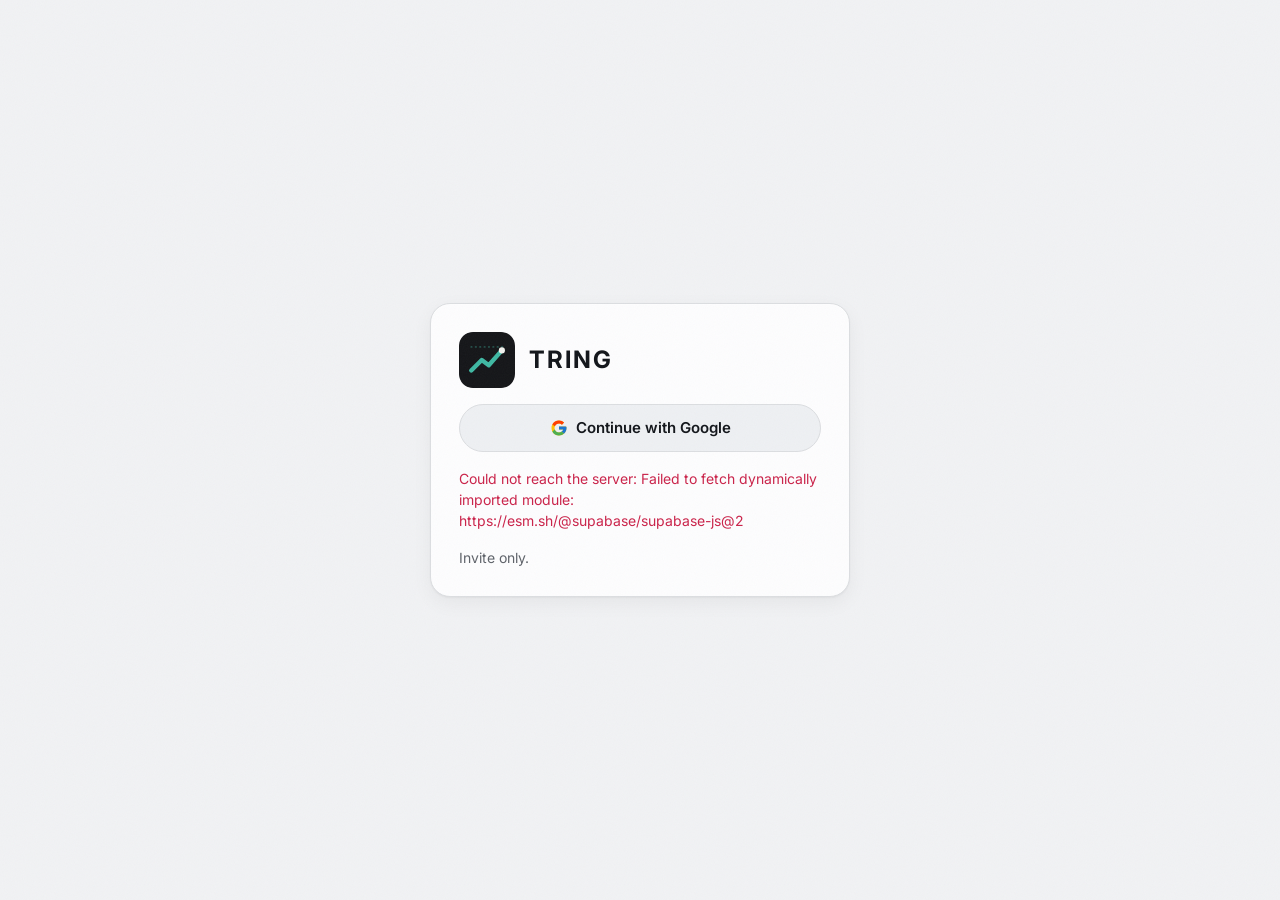
==== index.html @ 35742691 "Update 2026-10-08 21:01" ====
<!doctype html>
<html lang="en">
<head>
  <meta charset="utf-8">
  <meta name="viewport" content="width=device-width, initial-scale=1, viewport-fit=cover">
  <title>TRING</title>
  <meta name="description" content="TRING: track assets against their all-time highs, your portfolio and DCA plans, with AI analysis.">
  <meta name="theme-color" content="#f2f3f5" media="(prefers-color-scheme: light)">
  <meta name="theme-color" content="#0e0f11" media="(prefers-color-scheme: dark)">
  <meta name="apple-mobile-web-app-capable" content="yes">
  <meta name="apple-mobile-web-app-status-bar-style" content="default">
  <meta name="apple-mobile-web-app-title" content="TRING">
  <link rel="manifest" href="manifest.webmanifest">
  <link rel="icon" href="icon.svg" type="image/svg+xml">
  <link rel="apple-touch-icon" href="icon-180.png">
  <link rel="preconnect" href="https://fonts.googleapis.com">
  <link rel="preconnect" href="https://fonts.gstatic.com" crossorigin>
  <link href="https://fonts.googleapis.com/css2?family=Inter:wght@400;500;600;700&display=swap" rel="stylesheet">
  <link rel="stylesheet" href="css/app.css">
</head>
<body>
  <div class="app">
    <nav id="nav" class="nav" aria-label="Main"></nav>
    <div class="main">
      <header class="topbar">
        <h1 id="view-title">Markets</h1>
        <div class="topbar-actions">
          <span id="sync-status" class="sync-pill" hidden></span>
          <button id="refresh-btn" class="icon-btn" type="button" aria-label="Refresh prices"></button>
        </div>
      </header>
      <main id="view"></main>
    </div>
  </div>
  <div id="gate" class="gate" hidden></div>
  <div id="toasts" class="toasts"></div>
  <dialog id="sheet" class="sheet" aria-label="Panel"></dialog>
  <script type="module" src="js/app.js"></script>
</body>
</html>
---- css/app.css ----
/* TRING design tokens */
:root {
  --bg: oklch(0.962 0.003 260);
  --surface: oklch(0.995 0.001 260);
  --surface-2: oklch(0.955 0.004 260);
  --surface-3: oklch(0.925 0.005 260);
  --text: oklch(0.2 0.01 260);
  --muted: oklch(0.5 0.012 260);
  --border: oklch(0.9 0.005 260);
  --grid: oklch(0.2 0.01 260 / 0.06);
  --accent: oklch(0.52 0.11 175);
  --accent-ink: oklch(0.99 0 0);
  --accent-soft: oklch(0.94 0.03 175);
  --success: oklch(0.52 0.14 152);
  --danger: oklch(0.55 0.2 15);
  --warning: oklch(0.55 0.13 70);
  --highlight: inset 0 1px 0 oklch(1 0 0 / 0.7);
  --shadow: 0 1px 2px oklch(0.2 0 0 / 0.04), 0 6px 20px oklch(0.2 0 0 / 0.05);
  --grain: 0.035;
  --r-sm: 8px;
  --r-md: 12px;
  --r-lg: 16px;
  color-scheme: light;
}
@media (prefers-color-scheme: dark) {
  :root {
    --bg: oklch(0.135 0.004 260);
    --surface: oklch(0.185 0.006 260);
    --surface-2: oklch(0.225 0.007 260);
    --surface-3: oklch(0.265 0.008 260);
    --text: oklch(0.95 0.004 260);
    --muted: oklch(0.68 0.012 260);
    --border: oklch(0.27 0.008 260);
    --grid: oklch(1 0 0 / 0.055);
    --accent: oklch(0.76 0.12 175);
    --accent-ink: oklch(0.17 0.02 175);
    --accent-soft: oklch(0.3 0.05 175);
    --success: oklch(0.78 0.16 152);
    --danger: oklch(0.7 0.19 5);
    --warning: oklch(0.8 0.13 80);
    --highlight: inset 0 1px 0 oklch(1 0 0 / 0.045);
    --shadow: 0 1px 0 oklch(0 0 0 / 0.3), 0 10px 30px oklch(0 0 0 / 0.25);
    --grain: 0.06;
    color-scheme: dark;
  }
}

* { box-sizing: border-box; }
html { -webkit-text-size-adjust: 100%; -webkit-tap-highlight-color: transparent; }
body {
  margin: 0;
  background: var(--bg);
  color: var(--text);
  font: 16px/1.5 Inter, system-ui, -apple-system, 'Segoe UI', sans-serif;
  -webkit-font-smoothing: antialiased;
}
/* Film grain over the whole layout (after React Bits' Noise) */
body::after {
  content: ''; position: fixed; inset: 0; z-index: 100; pointer-events: none; opacity: var(--grain);
  background-image: url("data:image/svg+xml,%3Csvg xmlns='http://www.w3.org/2000/svg' width='160' height='160'%3E%3Cfilter id='n'%3E%3CfeTurbulence type='fractalNoise' baseFrequency='0.9' numOctaves='2' stitchTiles='stitch'/%3E%3C/filter%3E%3Crect width='100%25' height='100%25' filter='url(%23n)'/%3E%3C/svg%3E");
}
h1, h2, h3, h4 { margin: 0; line-height: 1.25; }
h1 { font-size: 24px; font-weight: 700; letter-spacing: -0.02em; }
h2 { font-size: 18px; font-weight: 600; margin-bottom: 12px; }
h3 { font-size: 16px; font-weight: 600; }
p { margin: 0; }
a { color: var(--accent); }
.num { font-variant-numeric: tabular-nums; }
.small { font-size: 14px; }
.muted { color: var(--muted); }
.strong { font-weight: 600; }
.up { color: var(--success); }
.down { color: var(--danger); }
.i { flex: none; }
[hidden] { display: none !important; }
.sr-only { position: absolute; width: 1px; height: 1px; overflow: hidden; clip: rect(0 0 0 0); white-space: nowrap; }
:focus-visible { outline: 2px solid var(--accent); outline-offset: 2px; }
.eyebrow { display: block; margin: 0; font-size: 11px; font-weight: 600; letter-spacing: 0.08em; text-transform: uppercase; color: var(--muted); }

/* ---------- Shell: content plus a floating bottom tab bar on every screen size */
.app { min-height: 100dvh; }
.nav {
  position: fixed; left: 50%; bottom: calc(10px + env(safe-area-inset-bottom)); z-index: 20;
  transform: translateX(-50%);
  width: min(480px, calc(100% - 24px));
  display: flex; justify-content: space-around; gap: 2px; padding: 6px;
  border-radius: 22px; border: 1px solid var(--border);
  background: color-mix(in oklch, var(--surface) 78%, transparent);
  backdrop-filter: blur(20px) saturate(1.4); -webkit-backdrop-filter: blur(20px) saturate(1.4);
  box-shadow: var(--highlight), 0 10px 30px oklch(0 0 0 / 0.22);
}
.nav a {
  flex: 1; display: flex; flex-direction: column; align-items: center; justify-content: center; gap: 2px;
  min-height: 52px; border-radius: 16px;
  color: var(--muted); text-decoration: none; font-size: 11px; font-weight: 500;
  transition: background-color 150ms ease-out, color 150ms ease-out;
}
.nav a:hover { color: var(--text); }
.nav a[aria-current='page'] { color: var(--text); background: var(--surface-3); }
.nav a[aria-current='page'] .i { color: var(--accent); }
.main { min-width: 0; padding: 0 16px calc(104px + env(safe-area-inset-bottom)); }
.topbar {
  display: flex; align-items: center; justify-content: space-between; gap: 12px;
  max-width: 1200px; margin: 0 auto; padding: calc(14px + env(safe-area-inset-top)) 0 14px;
}
.topbar-actions { display: flex; align-items: center; gap: 8px; }
#view { max-width: 1200px; margin: 0 auto; display: flex; flex-direction: column; gap: 12px; }
@media (min-width: 900px) {
  .main { padding: 0 32px calc(112px + env(safe-area-inset-bottom)); }
  .topbar { padding-top: 24px; }
}

/* ---------- Controls */
.btn {
  display: inline-flex; align-items: center; justify-content: center; gap: 8px;
  min-height: 44px; padding: 0 16px; border-radius: 999px;
  border: 1px solid var(--border); background: var(--surface-2); color: var(--text);
  font: inherit; font-size: 15px; font-weight: 600; text-decoration: none; white-space: nowrap; cursor: pointer;
  transition: background-color 150ms ease-out, transform 150ms ease-out;
}
.btn:hover { background: var(--surface-3); }
.btn:active { transform: scale(0.98); }
.btn:disabled { opacity: 0.5; cursor: default; transform: none; }
.btn.primary { background: var(--accent); border-color: var(--accent); color: var(--accent-ink); }
.btn.primary:hover { background: color-mix(in oklch, var(--accent) 88%, var(--text)); }
.btn.ghost { border-color: transparent; background: transparent; }
.btn.ghost:hover { background: var(--surface-2); }
.btn.small { min-height: 36px; padding: 0 14px; font-size: 14px; }
.btn.block { width: 100%; }
.btn-row { display: flex; flex-wrap: wrap; gap: 8px; align-items: center; }
.icon-btn {
  display: inline-grid; place-items: center; width: 44px; height: 44px; flex: none;
  border: 0; border-radius: 999px; background: transparent; color: var(--muted); cursor: pointer;
}
.icon-btn:hover { background: var(--surface-2); color: var(--text); }
.icon-btn.spinning .i { animation: spin 900ms linear infinite; }
@keyframes spin { to { transform: rotate(360deg); } }
.link-btn { border: 0; padding: 0; background: none; font: inherit; color: inherit; cursor: pointer; text-decoration: underline; text-decoration-color: var(--border); text-underline-offset: 3px; }

.form { display: flex; flex-direction: column; gap: 16px; }
.field { display: flex; flex-direction: column; gap: 6px; min-width: 0; }
.field.inline { flex-direction: row; align-items: center; gap: 8px; }
.field.grow { flex: 1; }
.field.inline select { min-width: 0; }
label, .label { font-size: 14px; font-weight: 500; color: var(--muted); }
input, select, textarea {
  width: 100%; min-height: 44px; padding: 10px 12px;
  border: 1px solid var(--border); border-radius: var(--r-md);
  background: var(--surface-2); color: var(--text); font: inherit; font-size: 16px;
}
textarea { resize: vertical; line-height: 1.4; }
input:focus, select:focus, textarea:focus { outline: none; border-color: var(--accent); box-shadow: 0 0 0 3px color-mix(in oklch, var(--accent) 25%, transparent); }
.hint { font-size: 13px; color: var(--muted); }
.form-error { color: var(--danger); font-size: 14px; min-height: 0; }
.form-error:empty { display: none; }
.row-2 { display: grid; grid-template-columns: 1fr 1fr; gap: 12px; }
@media (max-width: 420px) { .row-2 { grid-template-columns: 1fr; } }
.check { display: flex; align-items: center; gap: 10px; min-height: 44px; color: var(--text); font-size: 15px; cursor: pointer; }
.check input { width: 20px; height: 20px; min-height: 0; accent-color: var(--accent); }
.check:has(input:disabled) { color: var(--muted); cursor: default; }
.select-sm { width: auto; min-height: 36px; padding: 4px 30px 4px 12px; border-radius: 999px; font-size: 14px; font-weight: 500; }

.seg { display: inline-flex; gap: 4px; padding: 4px; border-radius: 999px; background: var(--surface-2); border: 1px solid var(--border); align-self: flex-start; max-width: 100%; }
.seg.wrap { flex-wrap: wrap; border-radius: 18px; }
.seg.full { display: flex; align-self: stretch; }
.seg.full label { flex: 1; min-width: 0; }
.seg.full span { justify-content: center; padding: 0 4px; overflow: hidden; text-overflow: ellipsis; }
@media (max-width: 420px) { .seg.full span { font-size: 13px; } }
.seg label { position: relative; display: block; }
.seg input { position: absolute; inset: 0; width: 100%; height: 100%; min-height: 0; margin: 0; opacity: 0; cursor: pointer; }
.seg span { display: flex; align-items: center; min-height: 36px; padding: 0 14px; border-radius: 999px; font-size: 14px; font-weight: 500; color: var(--muted); white-space: nowrap; }
.seg input:checked + span { background: var(--surface-3); color: var(--text); box-shadow: var(--highlight); }
.seg input:focus-visible + span { outline: 2px solid var(--accent); }
.seg small { font-weight: 400; }

/* ---------- Surfaces: page → panel → inset box, like Trading 212 */
.card, .panel {
  background: var(--surface); border: 1px solid var(--border); border-radius: 20px;
  padding: 20px; box-shadow: var(--highlight), var(--shadow); min-width: 0;
}
.box { display: flex; flex-direction: column; padding: 4px 16px; border: 1px solid var(--border); border-radius: var(--r-lg); background: var(--surface-2); box-shadow: var(--highlight); }
.stat { display: flex; justify-content: space-between; align-items: center; gap: 12px; min-height: 44px; border-bottom: 1px solid var(--border); font-size: 15px; font-weight: 500; text-align: right; }
.stat:last-child { border-bottom: 0; }
.stat .eyebrow { text-align: left; }
.toolbar { display: flex; align-items: center; justify-content: space-between; gap: 12px; flex-wrap: wrap; }
.toolbar.end { justify-content: flex-end; }
.grid { display: grid; gap: 12px; grid-template-columns: repeat(auto-fill, minmax(300px, 1fr)); }
@media (max-width: 360px) { .grid { grid-template-columns: 1fr; } }
.two-col { display: grid; gap: 12px; grid-template-columns: 1fr; }
@media (min-width: 900px) { .two-col { grid-template-columns: 3fr 2fr; } }
.footnote { font-size: 13px; color: var(--muted); max-width: 70ch; }
.banner { display: flex; gap: 12px; align-items: center; flex-wrap: wrap; padding: 16px; border-radius: 20px; background: var(--accent-soft); border: 1px solid color-mix(in oklch, var(--accent) 30%, transparent); }
.banner > div { flex: 1; min-width: 200px; }
.banner p { font-size: 14px; color: var(--muted); }
.empty { text-align: left; display: flex; flex-direction: column; gap: 8px; align-items: flex-start; padding: 32px 24px; }
.empty h2 { margin: 0; }
.empty .btn { margin-top: 8px; }
.skeleton { display: block; border-radius: 8px; background: linear-gradient(90deg, var(--surface-2), var(--surface-3), var(--surface-2)); background-size: 200% 100%; animation: shimmer 1.4s ease-in-out infinite; }
@keyframes shimmer { from { background-position: 100% 0; } to { background-position: -100% 0; } }
.dot { display: inline-block; width: 10px; height: 10px; border-radius: 50%; margin-right: 8px; flex: none; vertical-align: middle; }
.chip { display: inline-flex; align-items: center; gap: 4px; padding: 2px 8px; border-radius: 999px; font-size: 12px; font-weight: 600; background: var(--surface-2); color: var(--muted); }
.chip.buy { background: color-mix(in oklch, var(--success) 15%, transparent); color: var(--success); }
.chip.sell { background: color-mix(in oklch, var(--danger) 15%, transparent); color: var(--danger); }
.chip.split { background: color-mix(in oklch, var(--accent) 15%, transparent); color: var(--accent); }

/* Asset monogram tile */
.avatar {
  display: inline-grid; place-items: center; width: 40px; height: 40px; flex: none; border-radius: 12px;
  font-size: 13px; font-weight: 700; letter-spacing: 0.02em;
  color: var(--c); background: color-mix(in oklch, var(--c) 18%, var(--surface-2));
  box-shadow: inset 0 0 0 1px color-mix(in oklch, var(--c) 30%, transparent);
}
.avatar.cash { --c: var(--muted); }

/* ---------- Asset card (Markets) */
.asset { display: flex; flex-direction: column; gap: 14px; }
.asset-head { display: flex; justify-content: space-between; gap: 12px; align-items: flex-start; }
.asset-id { display: flex; align-items: center; gap: 12px; min-width: 0; padding: 0; border: 0; background: none; color: inherit; font: inherit; text-align: left; cursor: pointer; }
.asset-id h3 { overflow-wrap: anywhere; }
.asset-id:hover h3 { text-decoration: underline; text-underline-offset: 3px; text-decoration-color: var(--border); }
.price-block { text-align: right; flex: none; }
.price { font-size: 20px; font-weight: 600; }
.ath-row { display: flex; justify-content: space-between; align-items: flex-end; gap: 12px; padding: 14px 16px; border-radius: var(--r-lg); background: var(--surface-2); border: 1px solid var(--border); }
.ath-row > div { display: flex; flex-direction: column; gap: 2px; }
.ath-row .right { text-align: right; align-items: flex-end; }
.big { font-size: 28px; font-weight: 700; letter-spacing: -0.02em; line-height: 1.1; }
.meter { height: 6px; border-radius: 999px; background: var(--surface-3); overflow: hidden; }
.meter span { display: block; height: 100%; border-radius: inherit; transition: width 250ms ease-out; }
.card-actions { display: flex; align-items: center; gap: 4px; margin-top: auto; border-top: 1px solid var(--border); padding-top: 10px; }
.card-actions .icon-btn { margin-left: auto; }
.card-error { display: flex; flex-direction: column; gap: 10px; align-items: flex-start; padding: 12px; border-radius: var(--r-md); background: color-mix(in oklch, var(--danger) 8%, transparent); color: var(--text); font-size: 14px; }
.pick-list { display: flex; flex-direction: column; gap: 6px; }
.pick-list:empty { display: none; }
.pick { display: flex; justify-content: space-between; gap: 8px; align-items: center; min-height: 48px; padding: 8px 12px; border: 1px solid var(--border); border-radius: var(--r-md); background: var(--surface-2); color: var(--text); font: inherit; text-align: left; cursor: pointer; }
.pick:hover { border-color: var(--accent); }

/* ---------- KPIs, tables, lists */
.kpis { display: grid; gap: 16px; grid-template-columns: repeat(auto-fit, minmax(130px, 1fr)); }
.card .kpis { margin-bottom: 16px; }
.kpi { display: flex; flex-direction: column; gap: 2px; min-width: 0; }
.kpi strong { font-size: 22px; font-weight: 600; letter-spacing: -0.01em; }
.table-wrap { overflow-x: auto; margin: 0 -4px; }
table { width: 100%; border-collapse: collapse; font-size: 14px; }
th, td { padding: 10px 8px; text-align: left; border-bottom: 1px solid var(--border); white-space: nowrap; }
th { font-weight: 600; color: var(--muted); font-size: 11px; letter-spacing: 0.08em; text-transform: uppercase; }
tbody tr:last-child td { border-bottom: 0; }
.r { text-align: right; font-variant-numeric: tabular-nums; }
.tx-list, .schedule, .legend-list, .hold-list { list-style: none; margin: 0; padding: 0; }
.tx-list li { display: flex; align-items: center; gap: 12px; padding: 10px 0; border-bottom: 1px solid var(--border); }
.tx-list li:last-child { border-bottom: 0; }
.tx-main { flex: 1; display: flex; flex-direction: column; min-width: 0; }
.tx-main span { overflow: hidden; text-overflow: ellipsis; white-space: nowrap; }
.schedule { max-height: 420px; overflow-y: auto; }
.schedule li { display: grid; grid-template-columns: 40px 1fr auto auto; align-items: center; gap: 12px; min-height: 52px; border-bottom: 1px solid var(--border); }
.schedule li:last-child { border-bottom: 0; }
.schedule li.done > span:not(.chip) { color: var(--muted); }
.schedule .btn, .schedule .chip, .schedule li > span:last-child { justify-self: end; }

/* ---------- Line chart (Revolut style) */
.lc {
  position: relative; height: var(--lc-h, 220px); margin: 0 -20px;
  touch-action: pan-y; cursor: crosshair;
  user-select: none; -webkit-user-select: none; -webkit-touch-callout: none;
}
.lc svg { display: block; width: 100%; height: 100%; overflow: visible; }
.lc-grid line { stroke: var(--grid); stroke-width: 1; vector-effect: non-scaling-stroke; }
.lc-end, .lc-dot { position: absolute; width: 10px; height: 10px; margin: -5px 0 0 -5px; border-radius: 50%; background: var(--lc-c); pointer-events: none; }
.lc-end { box-shadow: 0 0 0 4px color-mix(in oklch, var(--lc-c) 25%, transparent); animation: pulse 2.4s ease-out infinite; }
.lc-dot { width: 12px; height: 12px; margin: -6px 0 0 -6px; border: 2px solid var(--surface); box-shadow: 0 0 0 1px var(--lc-c); }
.lc-cursor { position: absolute; top: 0; bottom: 0; width: 1px; background: var(--muted); opacity: 0.5; pointer-events: none; }
@keyframes pulse { 0% { box-shadow: 0 0 0 0 color-mix(in oklch, var(--lc-c) 45%, transparent); } 70%, 100% { box-shadow: 0 0 0 10px transparent; } }
.lc-legend { display: flex; gap: 16px; margin-top: 8px; }
.sw { display: inline-block; width: 14px; height: 2px; border-radius: 2px; vertical-align: middle; margin-right: 6px; }
.sw.dashed { background: repeating-linear-gradient(90deg, var(--muted) 0 3px, transparent 3px 6px); }
.chart-empty { display: grid; place-items: center; min-height: 160px; }
.ranges { display: flex; justify-content: space-between; gap: 2px; margin-top: 12px; }
.ranges label { position: relative; flex: 1; display: block; }
.ranges input { position: absolute; inset: 0; width: 100%; height: 100%; min-height: 0; margin: 0; opacity: 0; cursor: pointer; }
.ranges span { display: grid; place-items: center; min-height: 36px; border-radius: 999px; font-size: 13px; font-weight: 600; color: var(--muted); }
.ranges input:checked + span { background: var(--surface-3); color: var(--text); box-shadow: var(--highlight); }
.ranges input:focus-visible + span { outline: 2px solid var(--accent); }

.alloc { display: flex; flex-wrap: wrap; gap: 20px; align-items: center; }
.donut { flex: none; }
.donut-center { font: 600 14px Inter, system-ui, sans-serif; fill: var(--text); font-variant-numeric: tabular-nums; }
.legend-list { flex: 1; min-width: 160px; display: flex; flex-direction: column; gap: 8px; font-size: 14px; }
.legend-list li { display: flex; align-items: center; gap: 8px; }
.legend-list li span:first-of-type { flex: 1; }
.legend-list i { width: 10px; height: 10px; border-radius: 50%; flex: none; }
.legend-list.cols { display: grid; grid-template-columns: repeat(auto-fill, minmax(180px, 1fr)); gap: 8px 16px; }

/* ---------- Portfolio */
.port { display: grid; gap: 12px; grid-template-columns: minmax(0, 1fr); grid-template-areas: 'perf' 'returns' 'hold' 'breakdown' 'alloc' 'tx'; }
.perf { grid-area: perf; overflow: hidden; background: radial-gradient(120% 60% at 50% 100%, color-mix(in oklch, var(--surface-2) 70%, transparent), transparent 70%), var(--surface); }
.returns { grid-area: returns; }
.breakdown { grid-area: breakdown; padding: 12px; }
.holdings-panel { grid-area: hold; padding: 12px; }
.alloc-panel { grid-area: alloc; }
.tx-panel { grid-area: tx; }
@media (min-width: 1000px) {
  .port { grid-template-columns: 400px minmax(0, 1fr); grid-template-areas: 'hold perf' 'hold returns' 'hold breakdown' 'hold alloc' 'tx tx'; align-items: start; }
  .holdings-panel { position: sticky; top: 16px; max-height: calc(100dvh - 140px); display: flex; flex-direction: column; }
  .holdings-panel .hold-list { overflow-y: auto; margin: 0 -12px; padding: 0 12px; }
}
.perf { position: relative; }
.perf-head { margin-bottom: 12px; }
.perf-title { display: flex; flex-direction: column; gap: 2px; min-width: 0; user-select: none; -webkit-user-select: none; }
.perf-actions { position: absolute; top: 12px; right: 12px; display: flex; align-items: center; gap: 2px; }
.hero { font-size: 40px; font-weight: 700; letter-spacing: -0.035em; line-height: 1.1; white-space: nowrap; }
.hero small { font-size: 0.6em; letter-spacing: -0.01em; color: var(--muted); }
.perf-sub { min-height: 21px; font-weight: 500; }
@media (max-width: 420px) { .hero { font-size: 34px; } }

.returns .eyebrow:first-child { margin-bottom: 12px; }
.pnl-grid { display: grid; gap: 1px; grid-template-columns: repeat(2, minmax(0, 1fr)); border-radius: var(--r-lg); overflow: hidden; background: var(--border); border: 1px solid var(--border); }
.returns { container-type: inline-size; }
@container (min-width: 420px) { .pnl-grid { grid-template-columns: repeat(3, minmax(0, 1fr)); } }
@container (min-width: 720px) { .pnl-grid { grid-template-columns: repeat(6, minmax(0, 1fr)); } }
.pnl { display: flex; flex-direction: column; gap: 4px; padding: 12px; background: var(--surface-2); min-width: 0; }
.pnl strong { font-size: 15px; font-weight: 600; overflow: hidden; text-overflow: ellipsis; white-space: nowrap; }
.pnl .small { font-size: 13px; }

.hold-head { display: flex; justify-content: space-between; align-items: center; gap: 12px; padding: 6px 6px 10px; }
.hold-total { display: block; font-size: 17px; font-weight: 600; }
.search { position: relative; margin-bottom: 6px; }
.search .i { position: absolute; left: 14px; top: 50%; transform: translateY(-50%); color: var(--muted); pointer-events: none; }
.search input { padding-left: 42px; border-radius: 999px; }
.hold { display: flex; align-items: center; gap: 12px; width: 100%; min-height: 64px; padding: 10px; border: 0; border-radius: var(--r-md); background: none; color: inherit; font: inherit; text-align: left; cursor: pointer; transition: background-color 120ms ease-out; }
.hold:hover { background: var(--surface-2); }
.hold-main { flex: 1; display: flex; flex-direction: column; min-width: 0; }
.hold-name { font-weight: 600; font-size: 15px; overflow: hidden; text-overflow: ellipsis; white-space: nowrap; }
.hold-sub { font-size: 12px; font-weight: 500; color: var(--muted); text-transform: uppercase; letter-spacing: 0.02em; overflow: hidden; text-overflow: ellipsis; white-space: nowrap; }
.hold-right { display: flex; flex-direction: column; align-items: flex-end; flex: none; }
.hold-val { font-weight: 600; font-size: 15px; }
.hold-right .small { font-size: 12px; font-weight: 500; }
.hold-empty { padding: 16px 10px; }

.th-sort { border: 0; background: none; padding: 0; font: inherit; color: inherit; cursor: pointer; min-height: 32px; white-space: nowrap; }
.tx-head { display: flex; justify-content: space-between; align-items: center; gap: 12px; }
.tx-head h2 { margin: 0; }
.tx-filters { display: grid; grid-template-columns: repeat(auto-fit, minmax(160px, 1fr)); gap: 12px; margin: 16px 0 8px; }
.pager { display: flex; justify-content: space-between; align-items: center; gap: 12px; margin-top: 12px; }

/* Asset detail sheet */
.detail { display: flex; flex-direction: column; gap: 14px; }
.detail-id { display: flex; align-items: center; gap: 10px; }
.detail .lc { margin: 0 -20px; }
.detail .ranges { margin-top: 0; }
.detail h3.eyebrow { margin-top: 6px; }
.detail-actions { display: flex; gap: 8px; align-items: center; position: sticky; bottom: 0; padding-top: 4px; background: var(--surface); }

/* ---------- Plan */
.plan-layout { display: grid; gap: 12px; grid-template-columns: 1fr; }
@media (min-width: 1100px) { .plan-layout { grid-template-columns: 1fr 1fr; } }
.alloc-rows { flex: 1; min-width: 240px; display: flex; flex-direction: column; gap: 8px; }
.alloc-row { display: flex; align-items: center; gap: 8px; }
.alloc-row select { flex: 1; min-width: 0; }
.pct-input { position: relative; width: 96px; flex: none; }
.pct-input input { padding-right: 28px; text-align: right; }
.pct-input span { position: absolute; right: 10px; top: 50%; transform: translateY(-50%); color: var(--muted); pointer-events: none; }
#alloc-sum { display: flex; align-items: center; gap: 6px; }
#alloc-sum.ok { color: var(--success); }
#alloc-sum.warn { color: var(--warning); }

/* ---------- AI */
.ai-controls { display: flex; flex-direction: column; gap: 12px; }
.quick { display: flex; flex-wrap: wrap; gap: 8px; align-items: center; }
.quick .field.inline { min-width: 220px; }
.chat { display: flex; flex-direction: column; gap: 16px; min-height: 200px; }
.chat-empty { display: flex; flex-direction: column; gap: 6px; max-width: 60ch; }
.chat-empty h2 { margin: 0; }
.msg.user { display: flex; justify-content: flex-end; }
.msg.user .bubble { max-width: 85%; padding: 10px 14px; border-radius: 18px 18px 4px 18px; background: var(--surface-3); white-space: pre-wrap; overflow-wrap: anywhere; }
.msg.ai { max-width: 100%; }
.msg.error { display: flex; gap: 8px; align-items: flex-start; padding: 10px 12px; border-radius: var(--r-md); color: var(--danger); background: color-mix(in oklch, var(--danger) 8%, transparent); font-size: 14px; }
.msg-meta { margin-bottom: 4px; }
.prose { overflow-wrap: anywhere; line-height: 1.6; }
.prose > * + * { margin-top: 10px; }
.prose h3, .prose h4 { font-size: 16px; margin-top: 18px; }
.prose ul, .prose ol { padding-left: 22px; margin-bottom: 0; }
.prose li + li { margin-top: 4px; }
.prose code { font-size: 14px; background: var(--surface-2); padding: 1px 5px; border-radius: 4px; }
.prose table { font-size: 14px; }
.sources { margin-top: 10px; font-size: 14px; color: var(--muted); }
.sources summary { cursor: pointer; min-height: 32px; }
.sources ol { padding-left: 20px; margin: 4px 0 0; }
.chat-foot { display: flex; justify-content: flex-end; }
.composer { position: sticky; bottom: calc(92px + env(safe-area-inset-bottom)); display: flex; gap: 8px; align-items: flex-end; padding: 6px; border-radius: 24px; background: var(--surface); border: 1px solid var(--border); box-shadow: var(--highlight), var(--shadow); }
.composer textarea { border: 0; min-height: 44px; max-height: 200px; box-shadow: none; background: transparent; }
.composer .btn { width: 44px; padding: 0; flex: none; }

/* ---------- Toasts and sheet */
.toasts { position: fixed; left: 50%; bottom: calc(96px + env(safe-area-inset-bottom)); transform: translateX(-50%); z-index: 50; display: flex; flex-direction: column; gap: 8px; width: min(440px, calc(100% - 32px)); pointer-events: none; }
.toast { pointer-events: auto; display: flex; align-items: center; justify-content: space-between; gap: 12px; padding: 12px 14px; border-radius: var(--r-md); background: var(--text); color: var(--bg); font-size: 14px; box-shadow: 0 8px 24px oklch(0 0 0 / 0.2); animation: toast-in 200ms ease-out; }
.toast.error { background: var(--danger); color: oklch(0.99 0 0); }
.toast.out { opacity: 0; transform: translateY(8px); transition: opacity 200ms ease-out, transform 200ms ease-out; }
.toast-btn { border: 0; background: transparent; color: inherit; font: inherit; font-weight: 600; text-decoration: underline; cursor: pointer; min-height: 32px; }
@keyframes toast-in { from { opacity: 0; transform: translateY(8px); } }

dialog.sheet {
  width: 100%; max-width: 560px; max-height: 92dvh; margin: auto auto 0; padding: 0;
  border: 1px solid var(--border); border-radius: 24px 24px 0 0;
  background: var(--surface); color: var(--text); box-shadow: var(--highlight), 0 -8px 40px oklch(0 0 0 / 0.3);
}
dialog.sheet[open] { animation: sheet-in 220ms ease-out; }
dialog.sheet::backdrop { background: oklch(0.05 0 0 / 0.55); }
@media (min-width: 700px) { dialog.sheet { margin: auto; border-radius: 24px; } }
@keyframes sheet-in { from { transform: translateY(24px); opacity: 0; } }
.sheet-inner { display: flex; flex-direction: column; max-height: 92dvh; }
.sheet-head { display: flex; justify-content: space-between; align-items: center; padding: 12px 12px 8px 20px; }
.sheet-head h2 { margin: 0; }
.sheet-body { overflow-y: auto; overflow-x: hidden; padding: 4px 20px calc(20px + env(safe-area-inset-bottom)); }

.sync-pill { display: inline-flex; align-items: center; gap: 6px; padding: 4px 10px; border-radius: 999px; font-size: 13px; color: var(--muted); background: var(--surface-2); border: 1px solid var(--border); }
.sync-pill.ok { color: var(--success); }
.sync-pill.error { color: var(--danger); }
.sync-pill[hidden] { display: none; }

@media (prefers-reduced-motion: reduce) {
  *, *::before, *::after { animation-duration: 1ms !important; animation-iteration-count: 1 !important; transition-duration: 1ms !important; }
}

/* ---------- Active AI, provider blocks */
.active-ai { display: flex; align-items: center; flex-wrap: wrap; gap: 6px; color: var(--muted); }
.active-ai strong { color: var(--text); }
.live-dot { width: 8px; height: 8px; border-radius: 50%; background: var(--success); flex: none; }
.prov { display: flex; flex-direction: column; gap: 12px; padding-top: 16px; border-top: 1px solid var(--border); }
.prov-head { display: flex; align-items: center; justify-content: space-between; gap: 12px; min-height: 36px; }

/* ---------- Sign-in gate */
.gate { min-height: 100dvh; display: grid; place-items: center; padding: 24px 16px; }
.gate-card { width: min(420px, 100%); display: flex; flex-direction: column; gap: 16px; padding: 28px; }
.gate-brand { display: flex; align-items: center; gap: 14px; }
.gate-brand img { border-radius: 14px; }
.gate-brand h1 { letter-spacing: 0.08em; }
.btn.google { min-height: 48px; font-weight: 600; }

/* ---------- Import */
.imp-summary { display: flex; flex-direction: column; gap: 16px; }
.imp-summary:empty { display: none; }
.imp-card { display: flex; flex-direction: column; gap: 8px; padding: 16px; box-shadow: none; background: var(--surface-2); }
p.warn { color: var(--warning); }
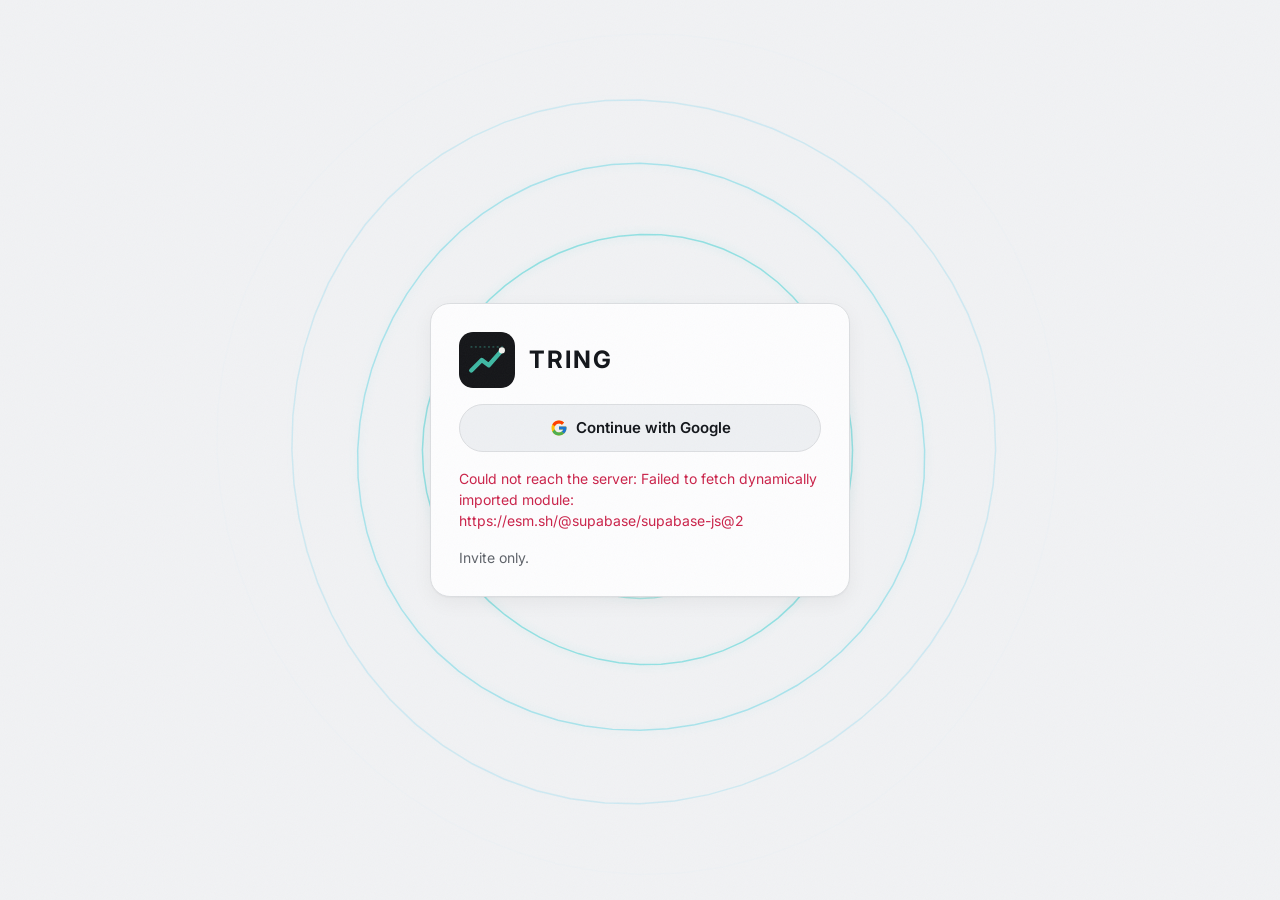
==== commit b5cdde6b: "Update 2026-10-08 21:29" ====
--- a/index.html
+++ b/index.html
@@ -27,8 +27,10 @@
         <div class="topbar-actions">
           <span id="sync-status" class="sync-pill" hidden></span>
           <button id="refresh-btn" class="icon-btn" type="button" aria-label="Refresh prices"></button>
+          <button id="menu-btn" class="menu-btn" type="button" aria-label="Quick actions" aria-expanded="false" aria-controls="cardnav"><span></span><span></span></button>
         </div>
       </header>
+      <nav id="cardnav" class="cardnav" aria-label="Quick actions" hidden></nav>
       <main id="view"></main>
     </div>
   </div>
--- a/css/app.css
+++ b/css/app.css
@@ -1,5 +1,8 @@
 /* TRING design tokens */
 :root {
+  --fx-light: oklch(0.2 0.01 260);
+  --fx-fill: 0.05;
+  --fx-edge: 0.35;
   --bg: oklch(0.962 0.003 260);
   --surface: oklch(0.995 0.001 260);
   --surface-2: oklch(0.955 0.004 260);
@@ -41,6 +44,9 @@
     --highlight: inset 0 1px 0 oklch(1 0 0 / 0.045);
     --shadow: 0 1px 0 oklch(0 0 0 / 0.3), 0 10px 30px oklch(0 0 0 / 0.25);
     --grain: 0.06;
+    --fx-light: oklch(1 0 0);
+    --fx-fill: 0.07;
+    --fx-edge: 0.55;
     color-scheme: dark;
   }
 }
@@ -95,7 +101,6 @@
   color: var(--muted); text-decoration: none; font-size: 11px; font-weight: 500;
   transition: background-color 150ms ease-out, color 150ms ease-out;
 }
-.nav a:hover { color: var(--text); }
 .nav a[aria-current='page'] { color: var(--text); background: var(--surface-3); }
 .nav a[aria-current='page'] .i { color: var(--accent); }
 .main { min-width: 0; padding: 0 16px calc(104px + env(safe-area-inset-bottom)); }
@@ -118,13 +123,10 @@
   font: inherit; font-size: 15px; font-weight: 600; text-decoration: none; white-space: nowrap; cursor: pointer;
   transition: background-color 150ms ease-out, transform 150ms ease-out;
 }
-.btn:hover { background: var(--surface-3); }
 .btn:active { transform: scale(0.98); }
 .btn:disabled { opacity: 0.5; cursor: default; transform: none; }
 .btn.primary { background: var(--accent); border-color: var(--accent); color: var(--accent-ink); }
-.btn.primary:hover { background: color-mix(in oklch, var(--accent) 88%, var(--text)); }
 .btn.ghost { border-color: transparent; background: transparent; }
-.btn.ghost:hover { background: var(--surface-2); }
 .btn.small { min-height: 36px; padding: 0 14px; font-size: 14px; }
 .btn.block { width: 100%; }
 .btn-row { display: flex; flex-wrap: wrap; gap: 8px; align-items: center; }
@@ -132,7 +134,6 @@
   display: inline-grid; place-items: center; width: 44px; height: 44px; flex: none;
   border: 0; border-radius: 999px; background: transparent; color: var(--muted); cursor: pointer;
 }
-.icon-btn:hover { background: var(--surface-2); color: var(--text); }
 .icon-btn.spinning .i { animation: spin 900ms linear infinite; }
 @keyframes spin { to { transform: rotate(360deg); } }
 .link-btn { border: 0; padding: 0; background: none; font: inherit; color: inherit; cursor: pointer; text-decoration: underline; text-decoration-color: var(--border); text-underline-offset: 3px; }
@@ -217,7 +218,6 @@
 .asset-head { display: flex; justify-content: space-between; gap: 12px; align-items: flex-start; }
 .asset-id { display: flex; align-items: center; gap: 12px; min-width: 0; padding: 0; border: 0; background: none; color: inherit; font: inherit; text-align: left; cursor: pointer; }
 .asset-id h3 { overflow-wrap: anywhere; }
-.asset-id:hover h3 { text-decoration: underline; text-underline-offset: 3px; text-decoration-color: var(--border); }
 .price-block { text-align: right; flex: none; }
 .price { font-size: 20px; font-weight: 600; }
 .ath-row { display: flex; justify-content: space-between; align-items: flex-end; gap: 12px; padding: 14px 16px; border-radius: var(--r-lg); background: var(--surface-2); border: 1px solid var(--border); }
@@ -232,7 +232,6 @@
 .pick-list { display: flex; flex-direction: column; gap: 6px; }
 .pick-list:empty { display: none; }
 .pick { display: flex; justify-content: space-between; gap: 8px; align-items: center; min-height: 48px; padding: 8px 12px; border: 1px solid var(--border); border-radius: var(--r-md); background: var(--surface-2); color: var(--text); font: inherit; text-align: left; cursor: pointer; }
-.pick:hover { border-color: var(--accent); }
 
 /* ---------- KPIs, tables, lists */
 .kpis { display: grid; gap: 16px; grid-template-columns: repeat(auto-fit, minmax(130px, 1fr)); }
@@ -326,7 +325,6 @@
 .search .i { position: absolute; left: 14px; top: 50%; transform: translateY(-50%); color: var(--muted); pointer-events: none; }
 .search input { padding-left: 42px; border-radius: 999px; }
 .hold { display: flex; align-items: center; gap: 12px; width: 100%; min-height: 64px; padding: 10px; border: 0; border-radius: var(--r-md); background: none; color: inherit; font: inherit; text-align: left; cursor: pointer; transition: background-color 120ms ease-out; }
-.hold:hover { background: var(--surface-2); }
 .hold-main { flex: 1; display: flex; flex-direction: column; min-width: 0; }
 .hold-name { font-weight: 600; font-size: 15px; overflow: hidden; text-overflow: ellipsis; white-space: nowrap; }
 .hold-sub { font-size: 12px; font-weight: 500; color: var(--muted); text-transform: uppercase; letter-spacing: 0.02em; overflow: hidden; text-overflow: ellipsis; white-space: nowrap; }
@@ -440,3 +438,112 @@
 .imp-summary:empty { display: none; }
 .imp-card { display: flex; flex-direction: column; gap: 8px; padding: 16px; box-shadow: none; background: var(--surface-2); }
 p.warn { color: var(--warning); }
+
+/* ---------- Hover only where a mouse exists; touch gets press feedback instead */
+@media (hover: hover) and (pointer: fine) {
+  .nav a:hover { color: var(--text); }
+  .btn:hover { background: var(--surface-3); }
+  .btn.primary:hover { background: color-mix(in oklch, var(--accent) 88%, var(--text)); }
+  .btn.ghost:hover { background: var(--surface-2); }
+  .icon-btn:hover { background: var(--surface-2); color: var(--text); }
+  .asset-id:hover h3 { text-decoration: underline; text-underline-offset: 3px; text-decoration-color: var(--border); }
+  .pick:hover { border-color: var(--accent); }
+  .hold:hover { background: var(--surface-2); }
+  .cn-link:hover { opacity: 1; transform: translateX(2px); }
+}
+.hold:active, .icon-btn:active, .pick:active { background: var(--surface-2); }
+
+/* ---------- Light effects (js/fx.js). --fx-x/--fx-y: light position in the element, --fx-o: strength */
+.card:not(.no-fx), .panel:not(.no-fx) { position: relative; isolation: isolate; }
+/* Spotlight Card: soft fill plus a brighter rim */
+.card:not(.no-fx)::before, .panel:not(.no-fx)::before,
+.card:not(.no-fx)::after, .panel:not(.no-fx)::after {
+  content: ''; position: absolute; inset: 0; border-radius: inherit; pointer-events: none; z-index: -1;
+  opacity: var(--fx-o, 0);
+}
+.card:not(.no-fx)::before, .panel:not(.no-fx)::before {
+  background: radial-gradient(260px circle at var(--fx-x, 50%) var(--fx-y, 50%), color-mix(in oklch, var(--fx-light) calc(var(--fx-fill) * 100%), transparent), transparent 70%);
+}
+.card:not(.no-fx)::after, .panel:not(.no-fx)::after {
+  padding: 1px; z-index: 1;
+  background: radial-gradient(180px circle at var(--fx-x, 50%) var(--fx-y, 50%), color-mix(in oklch, var(--fx-light) calc(var(--fx-edge) * 100%), transparent), transparent 70%);
+  -webkit-mask: linear-gradient(#000 0 0) content-box, linear-gradient(#000 0 0); -webkit-mask-composite: xor; mask-composite: exclude;
+}
+/* Specular Button: a thin highlight that slides along the edge */
+.btn.primary { position: relative; isolation: isolate; }
+.btn.primary::after {
+  content: ''; position: absolute; inset: -1px; padding: 1px; border-radius: inherit; pointer-events: none;
+  opacity: var(--fx-o, 0);
+  background: radial-gradient(48px circle at var(--fx-x, 50%) var(--fx-y, 50%), oklch(1 0 0 / 0.95), oklch(1 0 0 / 0.25) 40%, transparent 70%);
+  -webkit-mask: linear-gradient(#000 0 0) content-box, linear-gradient(#000 0 0); -webkit-mask-composite: xor; mask-composite: exclude;
+}
+/* Magic Bento: accent border glow per tile, ripple and sparks on tap */
+.pnl { position: relative; overflow: hidden; isolation: isolate; }
+.pnl::after {
+  content: ''; position: absolute; inset: 0; pointer-events: none; z-index: -1; opacity: var(--fx-o, 0);
+  background: radial-gradient(140px circle at var(--fx-x, 50%) var(--fx-y, 50%), color-mix(in oklch, var(--accent) 16%, transparent), transparent 70%);
+  box-shadow: inset 0 0 0 1px color-mix(in oklch, var(--accent) calc(var(--fx-o, 0) * 45%), transparent);
+}
+.fx-ripple { position: absolute; z-index: -1; border-radius: 50%; transform: translate(-50%, -50%) scale(0); background: radial-gradient(circle, color-mix(in oklch, var(--accent) 22%, transparent), transparent 70%); pointer-events: none; animation: fx-ripple 650ms ease-out forwards; }
+@keyframes fx-ripple { to { transform: translate(-50%, -50%) scale(1); opacity: 0; } }
+.fx-spark { position: absolute; width: 4px; height: 4px; margin: -2px; border-radius: 50%; background: var(--accent); box-shadow: 0 0 6px var(--accent); pointer-events: none; animation: fx-spark 600ms ease-out forwards; }
+@keyframes fx-spark { to { transform: translate(var(--dx), var(--dy)) scale(0.2); opacity: 0; } }
+
+/* Glass Surface: frosted tab bar with a specular sheen; its rim catches the shared light */
+.nav {
+  background: linear-gradient(180deg, color-mix(in oklch, var(--surface) 62%, transparent), color-mix(in oklch, var(--surface) 42%, transparent));
+  backdrop-filter: blur(24px) saturate(1.8) brightness(1.04); -webkit-backdrop-filter: blur(24px) saturate(1.8) brightness(1.04);
+  border-color: color-mix(in oklch, var(--fx-light) 10%, transparent);
+  box-shadow: inset 0 1px 0 oklch(1 0 0 / 0.14), inset 0 -1px 0 oklch(0 0 0 / 0.18), 0 12px 32px oklch(0 0 0 / 0.3);
+}
+.nav::before {
+  content: ''; position: absolute; inset: 0; border-radius: inherit; pointer-events: none;
+  background: linear-gradient(180deg, oklch(1 0 0 / 0.09), transparent 55%);
+}
+.nav::after {
+  content: ''; position: absolute; inset: -1px; padding: 1px; border-radius: inherit; pointer-events: none;
+  opacity: var(--fx-o, 0);
+  background: radial-gradient(90px circle at var(--fx-x, 50%) var(--fx-y, 50%), oklch(1 0 0 / 0.8), transparent 70%);
+  -webkit-mask: linear-gradient(#000 0 0) content-box, linear-gradient(#000 0 0); -webkit-mask-composite: xor; mask-composite: exclude;
+}
+.nav a { position: relative; z-index: 1; }
+
+/* Magic Rings */
+.rings { display: block; width: 100%; height: 180px; margin-bottom: 4px; }
+.chat-empty { align-items: center; text-align: center; max-width: none; }
+.chat-empty p { max-width: 40ch; }
+.msg.thinking { display: flex; flex-direction: column; gap: 8px; }
+.rings.small { width: 44px; height: 44px; margin: 0; }
+.gate { position: relative; }
+.gate-rings { position: fixed; inset: 0; width: 100%; height: 100%; margin: 0; pointer-events: none; }
+.gate-card { position: relative; }
+
+/* ---------- Card Nav (quick actions) */
+.menu-btn { position: relative; width: 44px; height: 44px; flex: none; border: 0; border-radius: 999px; background: transparent; cursor: pointer; }
+.menu-btn span { position: absolute; left: 13px; right: 13px; height: 2px; border-radius: 2px; background: var(--text); transition: transform 220ms ease-out, top 220ms ease-out; }
+.menu-btn span:first-child { top: 18px; }
+.menu-btn span:last-child { top: 24px; }
+.menu-btn.open span:first-child { top: 21px; transform: rotate(45deg); }
+.menu-btn.open span:last-child { top: 21px; transform: rotate(-45deg); }
+.cardnav { max-width: 1200px; margin: 0 auto; display: grid; grid-template-rows: 0fr; transition: grid-template-rows 260ms ease-out; }
+.cardnav.open { grid-template-rows: 1fr; }
+.cardnav-inner { min-height: 0; overflow: hidden; display: grid; gap: 8px; grid-template-columns: 1fr; }
+.cardnav.open .cardnav-inner { padding-bottom: 12px; }
+@media (min-width: 700px) { .cardnav-inner { grid-template-columns: repeat(3, 1fr); } }
+.cn-card {
+  display: flex; flex-direction: column; gap: 2px; padding: 16px; border-radius: 18px; border: 1px solid var(--border);
+  box-shadow: var(--highlight); opacity: 0; transform: translateY(16px);
+  transition: opacity 240ms ease-out, transform 240ms ease-out; transition-delay: calc(var(--i) * 50ms);
+}
+.cardnav.open .cn-card { opacity: 1; transform: none; }
+.cn-a { background: var(--surface); }
+.cn-b { background: var(--surface-2); }
+.cn-c { background: color-mix(in oklch, var(--accent) 12%, var(--surface)); }
+.cn-label { font-size: 20px; font-weight: 600; letter-spacing: -0.02em; margin: 0 0 8px; }
+.cn-link { display: flex; align-items: center; gap: 8px; min-height: 40px; padding: 0; border: 0; background: none; color: var(--text); font: inherit; font-size: 15px; text-align: left; cursor: pointer; opacity: 0.85; transition: opacity 150ms ease-out, transform 150ms ease-out; }
+.cn-link .i { color: var(--muted); }
+.cn-link:active { opacity: 1; }
+@media (max-width: 699px) {
+  .cn-card { flex-direction: row; flex-wrap: wrap; align-items: center; column-gap: 16px; padding: 12px 16px; }
+  .cn-label { width: 100%; font-size: 17px; margin-bottom: 0; }
+}
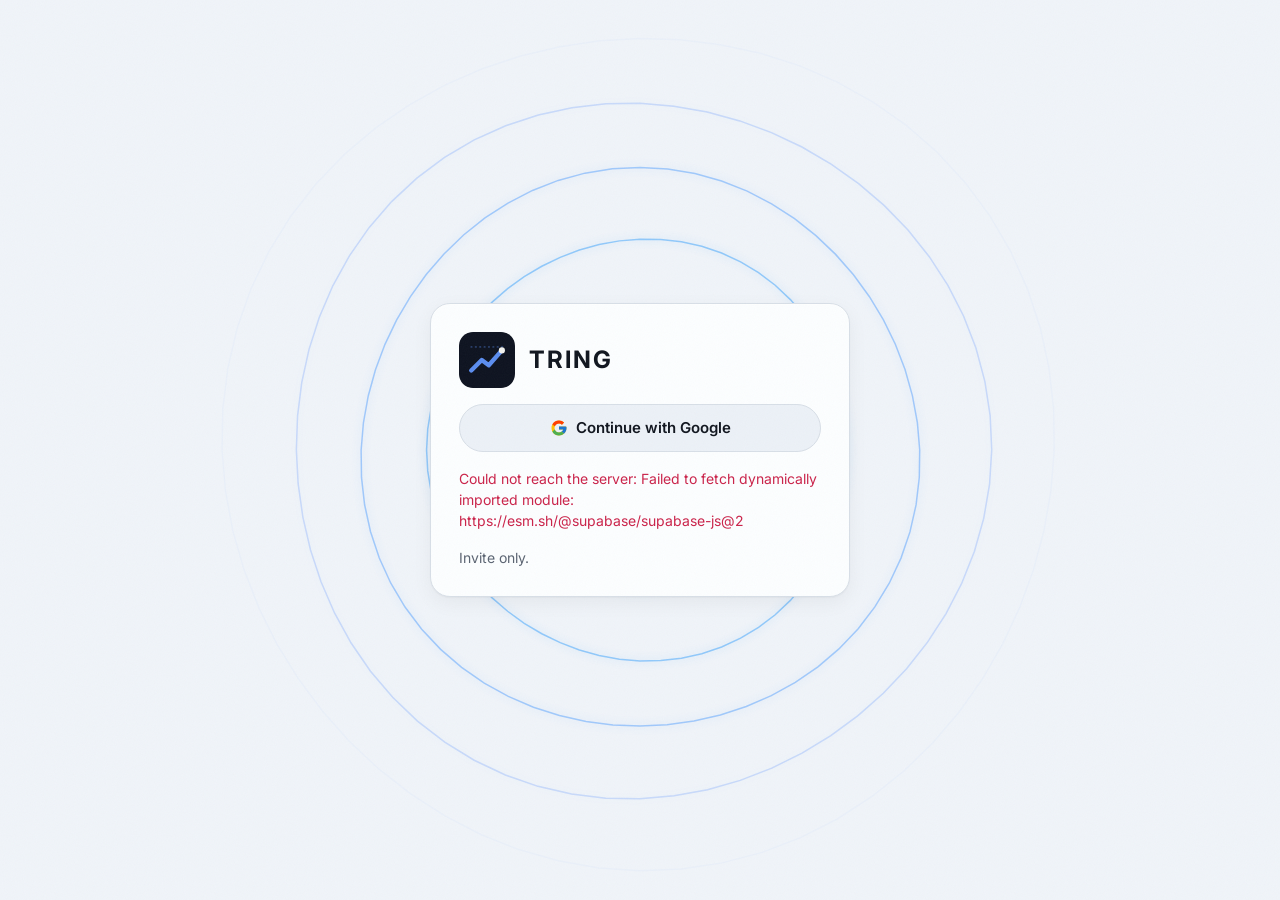
==== commit b9436c97: "Update 2026-10-08 21:45" ====
--- a/index.html
+++ b/index.html
@@ -5,8 +5,8 @@
   <meta name="viewport" content="width=device-width, initial-scale=1, viewport-fit=cover">
   <title>TRING</title>
   <meta name="description" content="TRING: track assets against their all-time highs, your portfolio and DCA plans, with AI analysis.">
-  <meta name="theme-color" content="#f2f3f5" media="(prefers-color-scheme: light)">
-  <meta name="theme-color" content="#0e0f11" media="(prefers-color-scheme: dark)">
+  <meta name="theme-color" content="#f1f4f9" media="(prefers-color-scheme: light)">
+  <meta name="theme-color" content="#0d111a" media="(prefers-color-scheme: dark)">
   <meta name="apple-mobile-web-app-capable" content="yes">
   <meta name="apple-mobile-web-app-status-bar-style" content="default">
   <meta name="apple-mobile-web-app-title" content="TRING">
--- a/css/app.css
+++ b/css/app.css
@@ -3,17 +3,17 @@
   --fx-light: oklch(0.2 0.01 260);
   --fx-fill: 0.05;
   --fx-edge: 0.35;
-  --bg: oklch(0.962 0.003 260);
-  --surface: oklch(0.995 0.001 260);
-  --surface-2: oklch(0.955 0.004 260);
-  --surface-3: oklch(0.925 0.005 260);
-  --text: oklch(0.2 0.01 260);
-  --muted: oklch(0.5 0.012 260);
-  --border: oklch(0.9 0.005 260);
-  --grid: oklch(0.2 0.01 260 / 0.06);
-  --accent: oklch(0.52 0.11 175);
+  --bg: oklch(0.965 0.008 255);
+  --surface: oklch(0.995 0.003 255);
+  --surface-2: oklch(0.955 0.01 255);
+  --surface-3: oklch(0.925 0.013 255);
+  --text: oklch(0.2 0.02 260);
+  --muted: oklch(0.5 0.025 258);
+  --border: oklch(0.9 0.013 255);
+  --grid: oklch(0.2 0.02 260 / 0.06);
+  --accent: oklch(0.55 0.17 258);
   --accent-ink: oklch(0.99 0 0);
-  --accent-soft: oklch(0.94 0.03 175);
+  --accent-soft: oklch(0.94 0.035 255);
   --success: oklch(0.52 0.14 152);
   --danger: oklch(0.55 0.2 15);
   --warning: oklch(0.55 0.13 70);
@@ -27,17 +27,17 @@
 }
 @media (prefers-color-scheme: dark) {
   :root {
-    --bg: oklch(0.135 0.004 260);
-    --surface: oklch(0.185 0.006 260);
-    --surface-2: oklch(0.225 0.007 260);
-    --surface-3: oklch(0.265 0.008 260);
-    --text: oklch(0.95 0.004 260);
-    --muted: oklch(0.68 0.012 260);
-    --border: oklch(0.27 0.008 260);
-    --grid: oklch(1 0 0 / 0.055);
-    --accent: oklch(0.76 0.12 175);
-    --accent-ink: oklch(0.17 0.02 175);
-    --accent-soft: oklch(0.3 0.05 175);
+    --bg: oklch(0.14 0.014 258);
+    --surface: oklch(0.19 0.018 258);
+    --surface-2: oklch(0.23 0.021 258);
+    --surface-3: oklch(0.27 0.024 258);
+    --text: oklch(0.95 0.008 255);
+    --muted: oklch(0.7 0.03 255);
+    --border: oklch(0.29 0.024 258);
+    --grid: oklch(0.8 0.05 255 / 0.06);
+    --accent: oklch(0.72 0.15 252);
+    --accent-ink: oklch(0.16 0.04 258);
+    --accent-soft: oklch(0.3 0.07 258);
     --success: oklch(0.78 0.16 152);
     --danger: oklch(0.7 0.19 5);
     --warning: oklch(0.8 0.13 80);
@@ -298,7 +298,7 @@
 .tx-panel { grid-area: tx; }
 @media (min-width: 1000px) {
   .port { grid-template-columns: 400px minmax(0, 1fr); grid-template-areas: 'hold perf' 'hold returns' 'hold breakdown' 'hold alloc' 'tx tx'; align-items: start; }
-  .holdings-panel { position: sticky; top: 16px; max-height: calc(100dvh - 140px); display: flex; flex-direction: column; }
+  .holdings-panel { position: sticky; top: 80px; max-height: calc(100dvh - 200px); display: flex; flex-direction: column; }
   .holdings-panel .hold-list { overflow-y: auto; margin: 0 -12px; padding: 0 12px; }
 }
 .perf { position: relative; }
@@ -547,3 +547,51 @@
   .cn-card { flex-direction: row; flex-wrap: wrap; align-items: center; column-gap: 16px; padding: 12px 16px; }
   .cn-label { width: 100%; font-size: 17px; margin-bottom: 0; }
 }
+
+/* ---------- Glass (after React Bits' Glass Surface) on everything that floats over content */
+:root {
+  --glass-bg: linear-gradient(180deg, oklch(1 0 0 / 0.6), oklch(1 0 0 / 0.4));
+  --glass-border: oklch(1 0 0 / 0.7);
+  --glass-shadow:
+    inset 0 1px 0 oklch(1 0 0 / 0.8), inset 0 -1px 0 oklch(1 0 0 / 0.35),
+    0 0 2px 1px oklch(0.25 0.05 260 / 0.06) inset, 0 0 10px 4px oklch(0.25 0.05 260 / 0.04) inset,
+    0 8px 32px oklch(0.35 0.12 262 / 0.16), 0 2px 12px oklch(0.35 0.12 262 / 0.08);
+  --glass-filter: blur(16px) saturate(1.8) brightness(1.08);
+}
+@media (prefers-color-scheme: dark) {
+  :root {
+    --glass-bg: linear-gradient(180deg, oklch(0.7 0.06 255 / 0.16), oklch(0.5 0.05 258 / 0.08));
+    --glass-border: oklch(0.85 0.05 255 / 0.18);
+    --glass-shadow:
+      inset 0 1px 0 oklch(1 0 0 / 0.2), inset 0 -1px 0 oklch(1 0 0 / 0.07),
+      0 0 2px 1px oklch(1 0 0 / 0.07) inset, 0 0 10px 4px oklch(0.8 0.08 255 / 0.05) inset,
+      0 12px 36px oklch(0.05 0.03 260 / 0.55);
+    --glass-filter: blur(18px) saturate(1.8) brightness(1.15);
+  }
+}
+.nav, .composer, .toast, dialog.sheet, body.scrolled .topbar {
+  background: var(--glass-bg);
+  border: 1px solid var(--glass-border);
+  box-shadow: var(--glass-shadow);
+  backdrop-filter: var(--glass-filter); -webkit-backdrop-filter: var(--glass-filter);
+}
+.nav::before { background: linear-gradient(180deg, oklch(1 0 0 / 0.1), transparent 50%); }
+.toast { color: var(--text); }
+.toast.error { background: color-mix(in oklch, var(--danger) 80%, transparent); color: oklch(0.99 0 0); }
+dialog.sheet { background: var(--glass-bg), color-mix(in oklch, var(--surface) 82%, transparent); }
+dialog.sheet .detail-actions { background: transparent; }
+dialog.sheet::backdrop { background: oklch(0.1 0.03 260 / 0.45); backdrop-filter: blur(3px); -webkit-backdrop-filter: blur(3px); }
+.composer textarea { background: transparent; }
+
+/* Top bar turns into a floating glass pill once the page scrolls */
+.topbar { position: sticky; top: 0; z-index: 15; border: 1px solid transparent; border-radius: 22px; transition: padding 200ms ease-out, margin 200ms ease-out, background-color 200ms ease-out; }
+body.scrolled .topbar { top: calc(8px + env(safe-area-inset-top)); padding: 6px 8px 6px 16px; margin-top: 8px; margin-bottom: 8px; }
+body.scrolled .topbar h1 { font-size: 18px; }
+.cardnav { position: sticky; top: calc(76px + env(safe-area-inset-top)); z-index: 14; }
+body.scrolled .cn-card { background: var(--glass-bg), color-mix(in oklch, var(--surface) 85%, transparent); backdrop-filter: var(--glass-filter); -webkit-backdrop-filter: var(--glass-filter); border-color: var(--glass-border); }
+
+/* Header split: investments and cash */
+.perf-split { display: flex; flex-wrap: wrap; gap: 4px 16px; margin-top: 6px; color: var(--muted); font-weight: 500; }
+.perf-split > * { display: inline-flex; align-items: center; gap: 6px; }
+.perf-split .link-btn { text-decoration: none; color: inherit; min-height: 24px; }
+.sw-dot { display: inline-block; width: 8px; height: 8px; border-radius: 50%; }
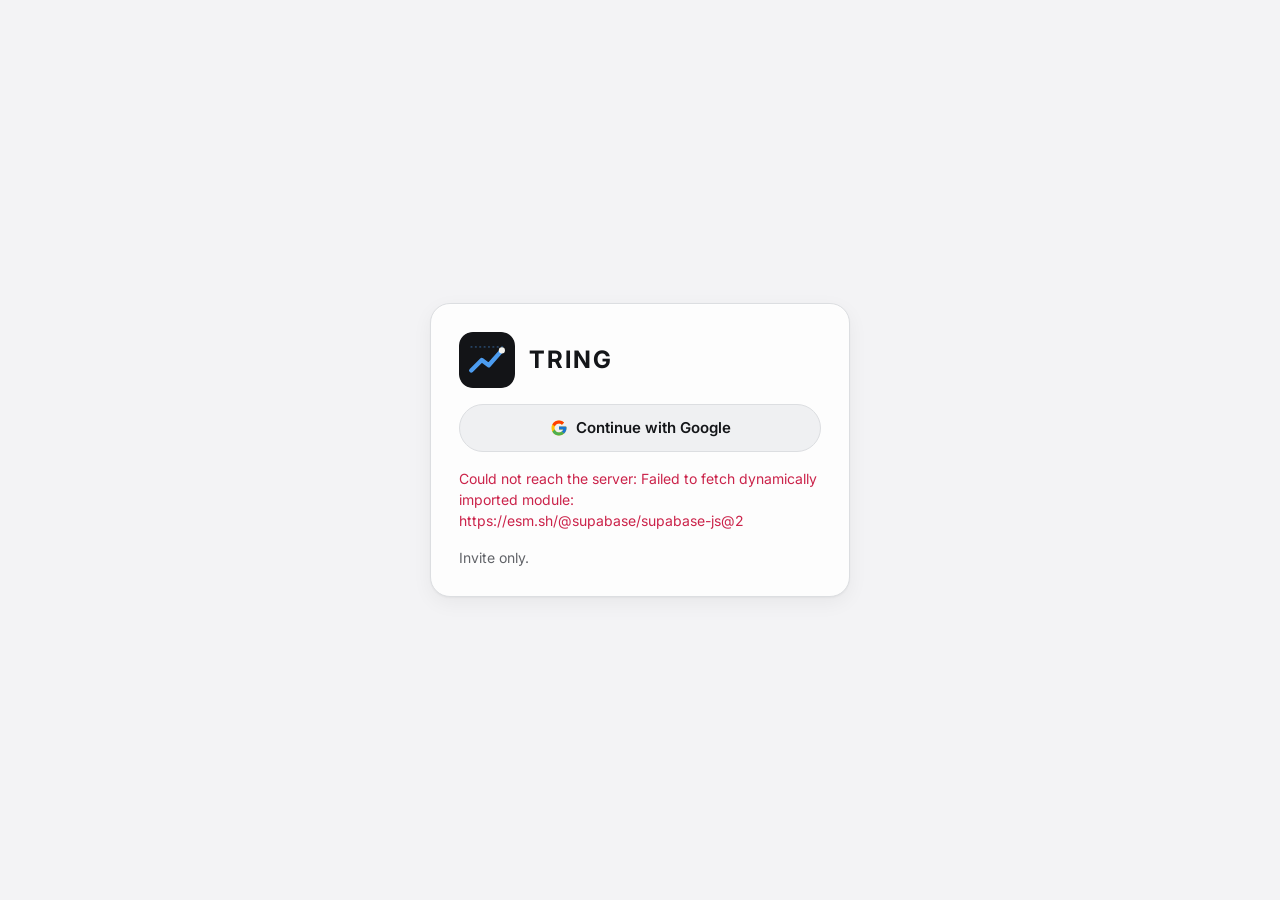
==== commit b032dad8: "Update 2026-10-08 21:51" ====
--- a/index.html
+++ b/index.html
@@ -5,8 +5,8 @@
   <meta name="viewport" content="width=device-width, initial-scale=1, viewport-fit=cover">
   <title>TRING</title>
   <meta name="description" content="TRING: track assets against their all-time highs, your portfolio and DCA plans, with AI analysis.">
-  <meta name="theme-color" content="#f1f4f9" media="(prefers-color-scheme: light)">
-  <meta name="theme-color" content="#0d111a" media="(prefers-color-scheme: dark)">
+  <meta name="theme-color" content="#f3f4f6" media="(prefers-color-scheme: light)">
+  <meta name="theme-color" content="#0f1012" media="(prefers-color-scheme: dark)">
   <meta name="apple-mobile-web-app-capable" content="yes">
   <meta name="apple-mobile-web-app-status-bar-style" content="default">
   <meta name="apple-mobile-web-app-title" content="TRING">
--- a/css/app.css
+++ b/css/app.css
@@ -1,25 +1,24 @@
 /* TRING design tokens */
 :root {
   --fx-light: oklch(0.2 0.01 260);
-  --fx-fill: 0.05;
-  --fx-edge: 0.35;
-  --bg: oklch(0.965 0.008 255);
-  --surface: oklch(0.995 0.003 255);
-  --surface-2: oklch(0.955 0.01 255);
-  --surface-3: oklch(0.925 0.013 255);
-  --text: oklch(0.2 0.02 260);
-  --muted: oklch(0.5 0.025 258);
-  --border: oklch(0.9 0.013 255);
-  --grid: oklch(0.2 0.02 260 / 0.06);
-  --accent: oklch(0.55 0.17 258);
+  --fx-fill: 0.03;
+  --fx-edge: 0.25;
+  --bg: oklch(0.965 0.002 260);
+  --surface: oklch(0.995 0 0);
+  --surface-2: oklch(0.955 0.003 260);
+  --surface-3: oklch(0.925 0.004 260);
+  --text: oklch(0.2 0.006 260);
+  --muted: oklch(0.5 0.008 260);
+  --border: oklch(0.9 0.004 260);
+  --grid: oklch(0.2 0.006 260 / 0.06);
+  --accent: oklch(0.56 0.16 248);
   --accent-ink: oklch(0.99 0 0);
-  --accent-soft: oklch(0.94 0.035 255);
+  --accent-soft: oklch(0.94 0.03 248);
   --success: oklch(0.52 0.14 152);
   --danger: oklch(0.55 0.2 15);
   --warning: oklch(0.55 0.13 70);
   --highlight: inset 0 1px 0 oklch(1 0 0 / 0.7);
   --shadow: 0 1px 2px oklch(0.2 0 0 / 0.04), 0 6px 20px oklch(0.2 0 0 / 0.05);
-  --grain: 0.035;
   --r-sm: 8px;
   --r-md: 12px;
   --r-lg: 16px;
@@ -27,26 +26,25 @@
 }
 @media (prefers-color-scheme: dark) {
   :root {
-    --bg: oklch(0.14 0.014 258);
-    --surface: oklch(0.19 0.018 258);
-    --surface-2: oklch(0.23 0.021 258);
-    --surface-3: oklch(0.27 0.024 258);
-    --text: oklch(0.95 0.008 255);
-    --muted: oklch(0.7 0.03 255);
-    --border: oklch(0.29 0.024 258);
-    --grid: oklch(0.8 0.05 255 / 0.06);
-    --accent: oklch(0.72 0.15 252);
-    --accent-ink: oklch(0.16 0.04 258);
-    --accent-soft: oklch(0.3 0.07 258);
+    --bg: oklch(0.135 0.003 260);
+    --surface: oklch(0.185 0.004 260);
+    --surface-2: oklch(0.225 0.005 260);
+    --surface-3: oklch(0.265 0.006 260);
+    --text: oklch(0.95 0.003 260);
+    --muted: oklch(0.68 0.008 260);
+    --border: oklch(0.27 0.006 260);
+    --grid: oklch(1 0 0 / 0.05);
+    --accent: oklch(0.7 0.15 245);
+    --accent-ink: oklch(0.15 0.02 250);
+    --accent-soft: oklch(0.28 0.06 250);
     --success: oklch(0.78 0.16 152);
     --danger: oklch(0.7 0.19 5);
     --warning: oklch(0.8 0.13 80);
     --highlight: inset 0 1px 0 oklch(1 0 0 / 0.045);
     --shadow: 0 1px 0 oklch(0 0 0 / 0.3), 0 10px 30px oklch(0 0 0 / 0.25);
-    --grain: 0.06;
     --fx-light: oklch(1 0 0);
-    --fx-fill: 0.07;
-    --fx-edge: 0.55;
+    --fx-fill: 0.04;
+    --fx-edge: 0.35;
     color-scheme: dark;
   }
 }
@@ -59,11 +57,6 @@
   color: var(--text);
   font: 16px/1.5 Inter, system-ui, -apple-system, 'Segoe UI', sans-serif;
   -webkit-font-smoothing: antialiased;
-}
-/* Film grain over the whole layout (after React Bits' Noise) */
-body::after {
-  content: ''; position: fixed; inset: 0; z-index: 100; pointer-events: none; opacity: var(--grain);
-  background-image: url("data:image/svg+xml,%3Csvg xmlns='http://www.w3.org/2000/svg' width='160' height='160'%3E%3Cfilter id='n'%3E%3CfeTurbulence type='fractalNoise' baseFrequency='0.9' numOctaves='2' stitchTiles='stitch'/%3E%3C/filter%3E%3Crect width='100%25' height='100%25' filter='url(%23n)'/%3E%3C/svg%3E");
 }
 h1, h2, h3, h4 { margin: 0; line-height: 1.25; }
 h1 { font-size: 24px; font-weight: 700; letter-spacing: -0.02em; }
@@ -91,9 +84,9 @@
   width: min(480px, calc(100% - 24px));
   display: flex; justify-content: space-around; gap: 2px; padding: 6px;
   border-radius: 22px; border: 1px solid var(--border);
-  background: color-mix(in oklch, var(--surface) 78%, transparent);
-  backdrop-filter: blur(20px) saturate(1.4); -webkit-backdrop-filter: blur(20px) saturate(1.4);
-  box-shadow: var(--highlight), 0 10px 30px oklch(0 0 0 / 0.22);
+  background: color-mix(in oklch, var(--surface) 88%, transparent);
+  backdrop-filter: blur(20px); -webkit-backdrop-filter: blur(20px);
+  box-shadow: 0 8px 24px oklch(0 0 0 / 0.25);
 }
 .nav a {
   flex: 1; display: flex; flex-direction: column; align-items: center; justify-content: center; gap: 2px;
@@ -298,7 +291,7 @@
 .tx-panel { grid-area: tx; }
 @media (min-width: 1000px) {
   .port { grid-template-columns: 400px minmax(0, 1fr); grid-template-areas: 'hold perf' 'hold returns' 'hold breakdown' 'hold alloc' 'tx tx'; align-items: start; }
-  .holdings-panel { position: sticky; top: 80px; max-height: calc(100dvh - 200px); display: flex; flex-direction: column; }
+  .holdings-panel { max-height: calc(100dvh - 180px); display: flex; flex-direction: column; }
   .holdings-panel .hold-list { overflow-y: auto; margin: 0 -12px; padding: 0 12px; }
 }
 .perf { position: relative; }
@@ -469,55 +462,6 @@
   background: radial-gradient(180px circle at var(--fx-x, 50%) var(--fx-y, 50%), color-mix(in oklch, var(--fx-light) calc(var(--fx-edge) * 100%), transparent), transparent 70%);
   -webkit-mask: linear-gradient(#000 0 0) content-box, linear-gradient(#000 0 0); -webkit-mask-composite: xor; mask-composite: exclude;
 }
-/* Specular Button: a thin highlight that slides along the edge */
-.btn.primary { position: relative; isolation: isolate; }
-.btn.primary::after {
-  content: ''; position: absolute; inset: -1px; padding: 1px; border-radius: inherit; pointer-events: none;
-  opacity: var(--fx-o, 0);
-  background: radial-gradient(48px circle at var(--fx-x, 50%) var(--fx-y, 50%), oklch(1 0 0 / 0.95), oklch(1 0 0 / 0.25) 40%, transparent 70%);
-  -webkit-mask: linear-gradient(#000 0 0) content-box, linear-gradient(#000 0 0); -webkit-mask-composite: xor; mask-composite: exclude;
-}
-/* Magic Bento: accent border glow per tile, ripple and sparks on tap */
-.pnl { position: relative; overflow: hidden; isolation: isolate; }
-.pnl::after {
-  content: ''; position: absolute; inset: 0; pointer-events: none; z-index: -1; opacity: var(--fx-o, 0);
-  background: radial-gradient(140px circle at var(--fx-x, 50%) var(--fx-y, 50%), color-mix(in oklch, var(--accent) 16%, transparent), transparent 70%);
-  box-shadow: inset 0 0 0 1px color-mix(in oklch, var(--accent) calc(var(--fx-o, 0) * 45%), transparent);
-}
-.fx-ripple { position: absolute; z-index: -1; border-radius: 50%; transform: translate(-50%, -50%) scale(0); background: radial-gradient(circle, color-mix(in oklch, var(--accent) 22%, transparent), transparent 70%); pointer-events: none; animation: fx-ripple 650ms ease-out forwards; }
-@keyframes fx-ripple { to { transform: translate(-50%, -50%) scale(1); opacity: 0; } }
-.fx-spark { position: absolute; width: 4px; height: 4px; margin: -2px; border-radius: 50%; background: var(--accent); box-shadow: 0 0 6px var(--accent); pointer-events: none; animation: fx-spark 600ms ease-out forwards; }
-@keyframes fx-spark { to { transform: translate(var(--dx), var(--dy)) scale(0.2); opacity: 0; } }
-
-/* Glass Surface: frosted tab bar with a specular sheen; its rim catches the shared light */
-.nav {
-  background: linear-gradient(180deg, color-mix(in oklch, var(--surface) 62%, transparent), color-mix(in oklch, var(--surface) 42%, transparent));
-  backdrop-filter: blur(24px) saturate(1.8) brightness(1.04); -webkit-backdrop-filter: blur(24px) saturate(1.8) brightness(1.04);
-  border-color: color-mix(in oklch, var(--fx-light) 10%, transparent);
-  box-shadow: inset 0 1px 0 oklch(1 0 0 / 0.14), inset 0 -1px 0 oklch(0 0 0 / 0.18), 0 12px 32px oklch(0 0 0 / 0.3);
-}
-.nav::before {
-  content: ''; position: absolute; inset: 0; border-radius: inherit; pointer-events: none;
-  background: linear-gradient(180deg, oklch(1 0 0 / 0.09), transparent 55%);
-}
-.nav::after {
-  content: ''; position: absolute; inset: -1px; padding: 1px; border-radius: inherit; pointer-events: none;
-  opacity: var(--fx-o, 0);
-  background: radial-gradient(90px circle at var(--fx-x, 50%) var(--fx-y, 50%), oklch(1 0 0 / 0.8), transparent 70%);
-  -webkit-mask: linear-gradient(#000 0 0) content-box, linear-gradient(#000 0 0); -webkit-mask-composite: xor; mask-composite: exclude;
-}
-.nav a { position: relative; z-index: 1; }
-
-/* Magic Rings */
-.rings { display: block; width: 100%; height: 180px; margin-bottom: 4px; }
-.chat-empty { align-items: center; text-align: center; max-width: none; }
-.chat-empty p { max-width: 40ch; }
-.msg.thinking { display: flex; flex-direction: column; gap: 8px; }
-.rings.small { width: 44px; height: 44px; margin: 0; }
-.gate { position: relative; }
-.gate-rings { position: fixed; inset: 0; width: 100%; height: 100%; margin: 0; pointer-events: none; }
-.gate-card { position: relative; }
-
 /* ---------- Card Nav (quick actions) */
 .menu-btn { position: relative; width: 44px; height: 44px; flex: none; border: 0; border-radius: 999px; background: transparent; cursor: pointer; }
 .menu-btn span { position: absolute; left: 13px; right: 13px; height: 2px; border-radius: 2px; background: var(--text); transition: transform 220ms ease-out, top 220ms ease-out; }
@@ -548,50 +492,13 @@
   .cn-label { width: 100%; font-size: 17px; margin-bottom: 0; }
 }
 
-/* ---------- Glass (after React Bits' Glass Surface) on everything that floats over content */
-:root {
-  --glass-bg: linear-gradient(180deg, oklch(1 0 0 / 0.6), oklch(1 0 0 / 0.4));
-  --glass-border: oklch(1 0 0 / 0.7);
-  --glass-shadow:
-    inset 0 1px 0 oklch(1 0 0 / 0.8), inset 0 -1px 0 oklch(1 0 0 / 0.35),
-    0 0 2px 1px oklch(0.25 0.05 260 / 0.06) inset, 0 0 10px 4px oklch(0.25 0.05 260 / 0.04) inset,
-    0 8px 32px oklch(0.35 0.12 262 / 0.16), 0 2px 12px oklch(0.35 0.12 262 / 0.08);
-  --glass-filter: blur(16px) saturate(1.8) brightness(1.08);
-}
-@media (prefers-color-scheme: dark) {
-  :root {
-    --glass-bg: linear-gradient(180deg, oklch(0.7 0.06 255 / 0.16), oklch(0.5 0.05 258 / 0.08));
-    --glass-border: oklch(0.85 0.05 255 / 0.18);
-    --glass-shadow:
-      inset 0 1px 0 oklch(1 0 0 / 0.2), inset 0 -1px 0 oklch(1 0 0 / 0.07),
-      0 0 2px 1px oklch(1 0 0 / 0.07) inset, 0 0 10px 4px oklch(0.8 0.08 255 / 0.05) inset,
-      0 12px 36px oklch(0.05 0.03 260 / 0.55);
-    --glass-filter: blur(18px) saturate(1.8) brightness(1.15);
-  }
-}
-.nav, .composer, .toast, dialog.sheet, body.scrolled .topbar {
-  background: var(--glass-bg);
-  border: 1px solid var(--glass-border);
-  box-shadow: var(--glass-shadow);
-  backdrop-filter: var(--glass-filter); -webkit-backdrop-filter: var(--glass-filter);
-}
-.nav::before { background: linear-gradient(180deg, oklch(1 0 0 / 0.1), transparent 50%); }
-.toast { color: var(--text); }
-.toast.error { background: color-mix(in oklch, var(--danger) 80%, transparent); color: oklch(0.99 0 0); }
-dialog.sheet { background: var(--glass-bg), color-mix(in oklch, var(--surface) 82%, transparent); }
-dialog.sheet .detail-actions { background: transparent; }
-dialog.sheet::backdrop { background: oklch(0.1 0.03 260 / 0.45); backdrop-filter: blur(3px); -webkit-backdrop-filter: blur(3px); }
-.composer textarea { background: transparent; }
-
-/* Top bar turns into a floating glass pill once the page scrolls */
-.topbar { position: sticky; top: 0; z-index: 15; border: 1px solid transparent; border-radius: 22px; transition: padding 200ms ease-out, margin 200ms ease-out, background-color 200ms ease-out; }
-body.scrolled .topbar { top: calc(8px + env(safe-area-inset-top)); padding: 6px 8px 6px 16px; margin-top: 8px; margin-bottom: 8px; }
-body.scrolled .topbar h1 { font-size: 18px; }
-.cardnav { position: sticky; top: calc(76px + env(safe-area-inset-top)); z-index: 14; }
-body.scrolled .cn-card { background: var(--glass-bg), color-mix(in oklch, var(--surface) 85%, transparent); backdrop-filter: var(--glass-filter); -webkit-backdrop-filter: var(--glass-filter); border-color: var(--glass-border); }
-
 /* Header split: investments and cash */
 .perf-split { display: flex; flex-wrap: wrap; gap: 4px 16px; margin-top: 6px; color: var(--muted); font-weight: 500; }
 .perf-split > * { display: inline-flex; align-items: center; gap: 6px; }
 .perf-split .link-btn { text-decoration: none; color: inherit; min-height: 24px; }
 .sw-dot { display: inline-block; width: 8px; height: 8px; border-radius: 50%; }
+
+/* Sticky top bar: page background behind it once the page scrolls */
+.topbar { position: sticky; top: 0; z-index: 15; transition: box-shadow 150ms ease-out; }
+body.scrolled .topbar { background: var(--bg); box-shadow: 0 0 0 100vmax var(--bg); clip-path: inset(0 -100vmax -1px); border-bottom: 1px solid var(--border); padding-top: calc(10px + env(safe-area-inset-top)); padding-bottom: 10px; }
+.cardnav { position: sticky; top: calc(66px + env(safe-area-inset-top)); z-index: 14; }
